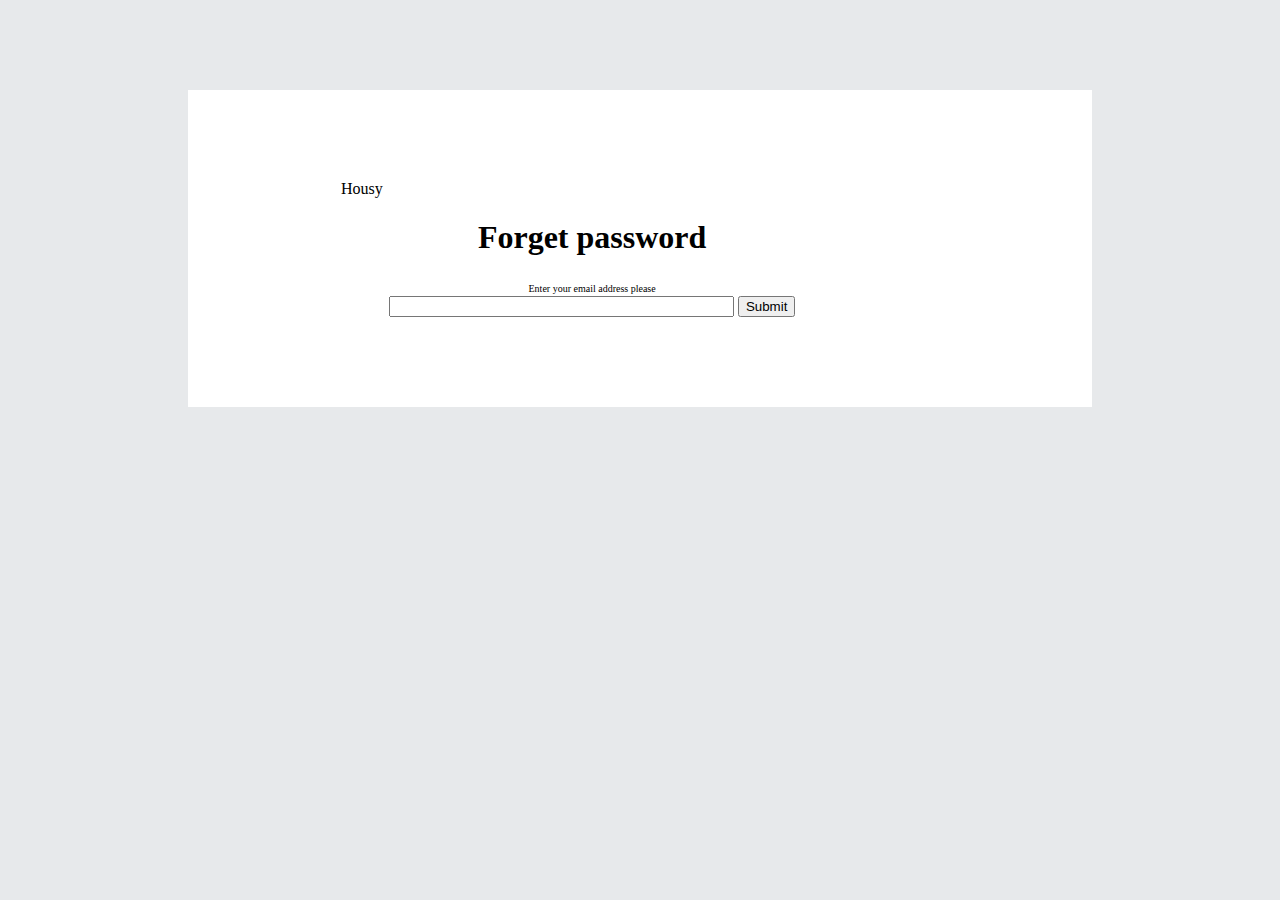
==== ForgotPassword.html @ ca35dbf1 "sherif" ====
<!DOCTYPE html>
<html lang="en">
<head>
    <meta charset="UTF-8">
    <meta http-equiv="X-UA-Compatible" content="IE=edge">
    <meta name="viewport" content="width=device-width, initial-scale=1.0">
    <link rel="stylesheet" href="/Style/css/Style.css">
    <title>forget password</title>
</head>
<body>
    <div class="grid-container">
        <div class="form">
            <div class="logo">Housy</div>
            <h1>Forget password</h1>
            <label>Enter your email address please</label><br />
        <input type="email" name="email" value="" maxlength="120" size="40" />

        <input type="submit" name="submit" value="Submit" />
        </div>
    </div>
</body>
</html>
---- Style/css/Style.css ----
* {
  box-sizing: border-box;
  text-align: center;
}

body {
  background-color: #E7E9EB;
}

.logo {
  text-align: start;
}

.grid-container {
  background-color: white;
  margin: 10vh 20vh;
}

.form {
  grid-area: form;
  padding: 10vh 17vh;
}

.img {
  grid-area: img;
  display: flex;
}

.image {
  min-width: 100%;
}

.facebook {
  background-color: #1877f2;
}

.xing {
  background-color: green;
}

.login > button {
  margin: 10px;
  height: 4vh;
}

.speace {
  margin: 25px auto;
  width: 50%;
}

button {
  border-radius: 4px;
}

input[type=text] {
  border: none;
  border-bottom: 2px solid black;
}

.input-control {
  text-align: start !important;
  margin: 30px 0;
}

.start {
  text-align: start !important;
}

label {
  font-size: x-small;
}

a:link {
  text-decoration: none;
}

.login-sign {
  margin: 20px;
  text-align: start;
}

.login-sign > button {
  margin: 10px;
  padding: 10px 20px;
}

a:hover {
  text-decoration: none;
}

@media screen and (min-width: 1200px) {
  .grid-container {
    display: grid;
    grid-template-areas: "form img";
    background-color: white;
  }
}/*# sourceMappingURL=Style.css.map */
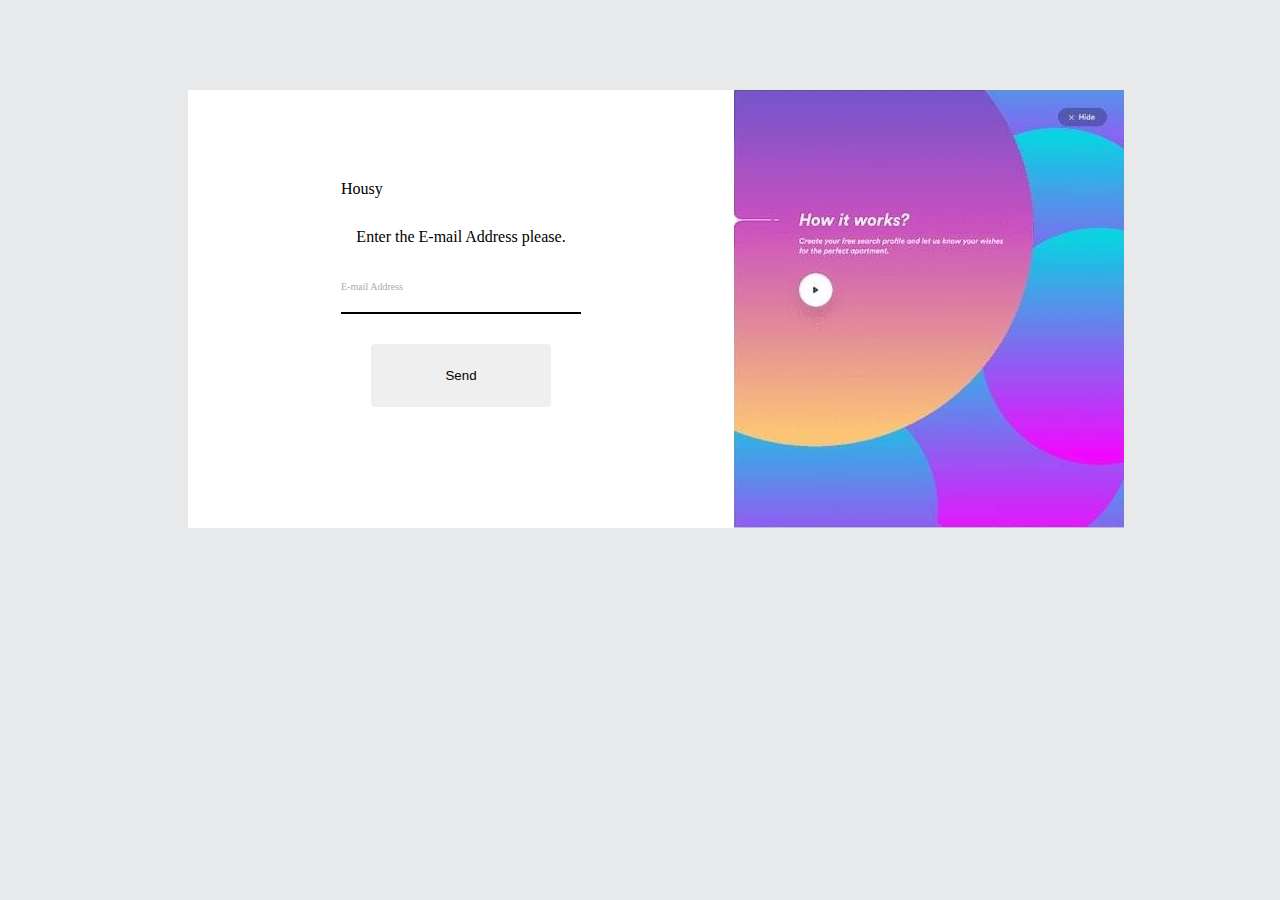
==== commit 3a72ef39: "HiSerif" ====
--- a/ForgotPassword.html
+++ b/ForgotPassword.html
@@ -4,19 +4,34 @@
     <meta charset="UTF-8">
     <meta http-equiv="X-UA-Compatible" content="IE=edge">
     <meta name="viewport" content="width=device-width, initial-scale=1.0">
+    <link rel="stylesheet" href="https://cdnjs.cloudflare.com/ajax/libs/font-awesome/6.0.0/css/all.min.css">
     <link rel="stylesheet" href="/Style/css/Style.css">
-    <title>forget password</title>
+    <title>Login form</title>
 </head>
 <body>
     <div class="grid-container">
         <div class="form">
             <div class="logo">Housy</div>
-            <h1>Forget password</h1>
-            <label>Enter your email address please</label><br />
-        <input type="email" name="email" value="" maxlength="120" size="40" />
-
-        <input type="submit" name="submit" value="Submit" />
+            <div>
+                <p>Enter the E-mail Address please.</p>
+            </div>
+            <form action="">
+                <div class="start">
+                    <div class="input-control">
+                        <label for="email">E-mail Address</label><br>
+                        <input id="email" name="email" type="text">
+                        <div class="error"></div>
+                    </div>
+                    <div class="login-sign">
+                        <button class="signUp" onclick="goTo('index.html')">Send</button>
+                    </div>
+                </div>
+            </form>
+        </div>
+        <div class="img">
+            <img class="image" src="/img/前面 6. Housy-Login Page Example.jpg" alt="Wellcom">
         </div>
     </div>
 </body>
+<script src="/script.js"></script>
 </html>--- a/Style/css/Style.css
+++ b/Style/css/Style.css
@@ -13,12 +13,12 @@
 
 .grid-container {
   background-color: white;
-  margin: 10vh 20vh;
+  margin: 10vh 20vh 0;
 }
 
 .form {
   grid-area: form;
-  padding: 10vh 17vh;
+  padding: 10vh 17vh 0;
 }
 
 .img {
@@ -40,30 +40,36 @@
 
 .login > button {
   margin: 10px;
-  height: 4vh;
+  height: 6vh;
+  color: white;
 }
 
-.speace {
-  margin: 25px auto;
-  width: 50%;
+label {
+  color: #ababab;
+}
+
+p {
+  margin: 30px auto;
 }
 
 button {
   border-radius: 4px;
+  border: none;
 }
 
 input[type=text] {
   border: none;
   border-bottom: 2px solid black;
+  width: 100%;
 }
 
 .input-control {
   text-align: start !important;
-  margin: 30px 0;
+  margin: 20px 0;
 }
 
 .start {
-  text-align: start !important;
+  margin: 30px 0;
 }
 
 label {
@@ -81,11 +87,22 @@
 
 .login-sign > button {
   margin: 10px;
-  padding: 10px 20px;
+  width: 20vh;
+  height: 7vh;
 }
 
 a:hover {
   text-decoration: none;
+}
+
+.forgetPassword {
+  margin-left: 28%;
+}
+
+.btn-login {
+  background: linear-gradient(131deg, #b717b7 25%, #b714b7 25%, #f2b324);
+  color: white;
+  margin-right: 20px;
 }
 
 @media screen and (min-width: 1200px) {
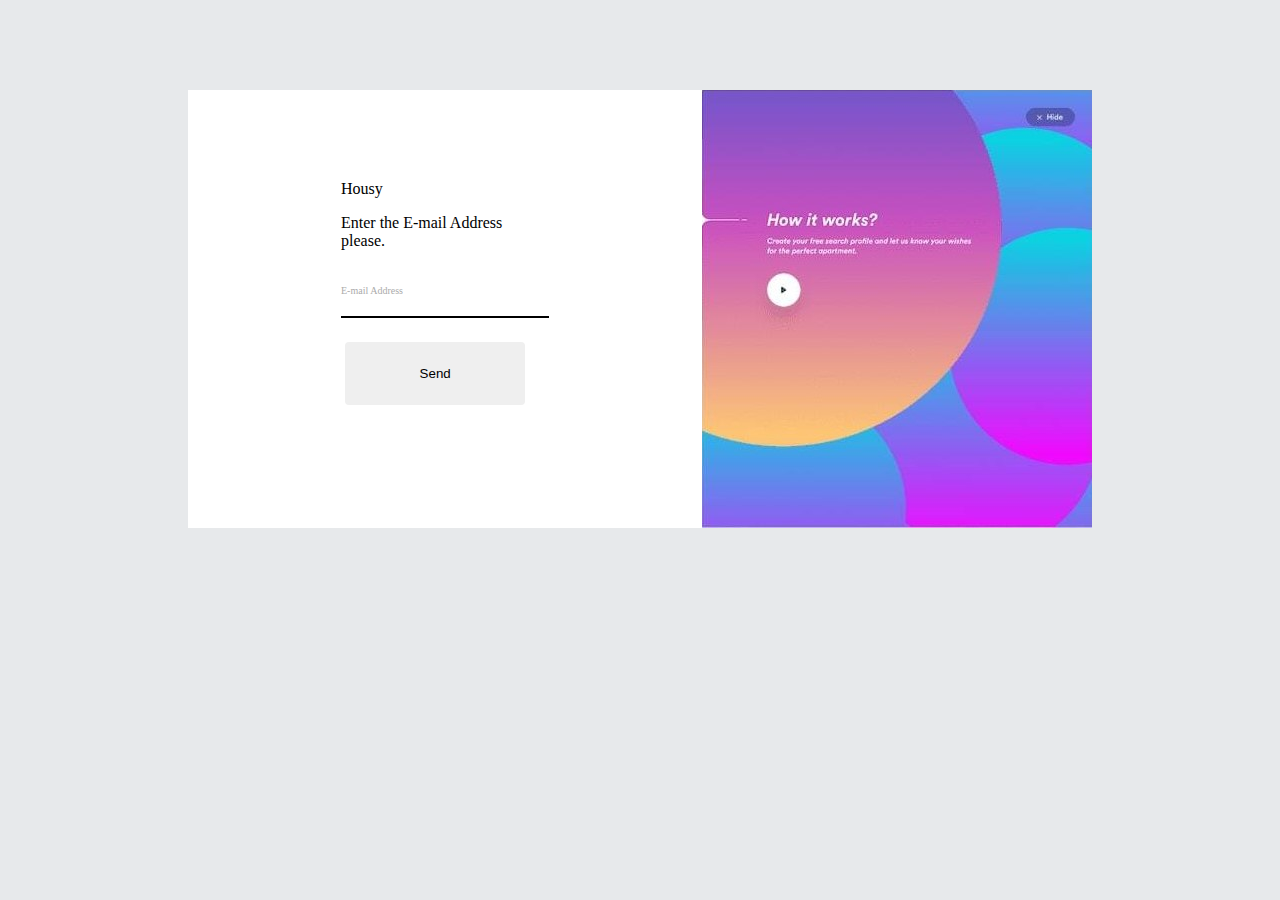
==== commit 7270ce63: "hi" ====
--- a/ForgotPassword.html
+++ b/ForgotPassword.html
@@ -23,7 +23,7 @@
                         <div class="error"></div>
                     </div>
                     <div class="login-sign">
-                        <button class="signUp" onclick="goTo('index.html')">Send</button>
+                        <button class="signUp" type="button" onclick="goTo('index.html')">Send</button>
                     </div>
                 </div>
             </form>
--- a/Style/css/Style.css
+++ b/Style/css/Style.css
@@ -1,14 +1,9 @@
 * {
   box-sizing: border-box;
-  text-align: center;
 }
 
 body {
   background-color: #E7E9EB;
-}
-
-.logo {
-  text-align: start;
 }
 
 .grid-container {
@@ -31,15 +26,16 @@
 }
 
 .facebook {
-  background-color: #1877f2;
+  background-color: rgb(69, 94, 148);
 }
 
 .xing {
-  background-color: green;
+  background-color: rgb(14, 80, 76);
 }
 
 .login > button {
-  margin: 10px;
+  width: 45%;
+  margin: 10px 15px 10px 0;
   height: 6vh;
   color: white;
 }
@@ -48,8 +44,8 @@
   color: #ababab;
 }
 
-p {
-  margin: 30px auto;
+.p {
+  text-align: center;
 }
 
 button {
@@ -64,7 +60,6 @@
 }
 
 .input-control {
-  text-align: start !important;
   margin: 20px 0;
 }
 
@@ -80,13 +75,8 @@
   text-decoration: none;
 }
 
-.login-sign {
-  margin: 20px;
-  text-align: start;
-}
-
 .login-sign > button {
-  margin: 10px;
+  margin: 2%;
   width: 20vh;
   height: 7vh;
 }
@@ -111,4 +101,12 @@
     grid-template-areas: "form img";
     background-color: white;
   }
+}
+.element {
+  width: 200px;
+  height: half(200px);
+}
+
+.black-overlay {
+  background-color: rgba(0, 0, 0, 0.5);
 }/*# sourceMappingURL=Style.css.map */